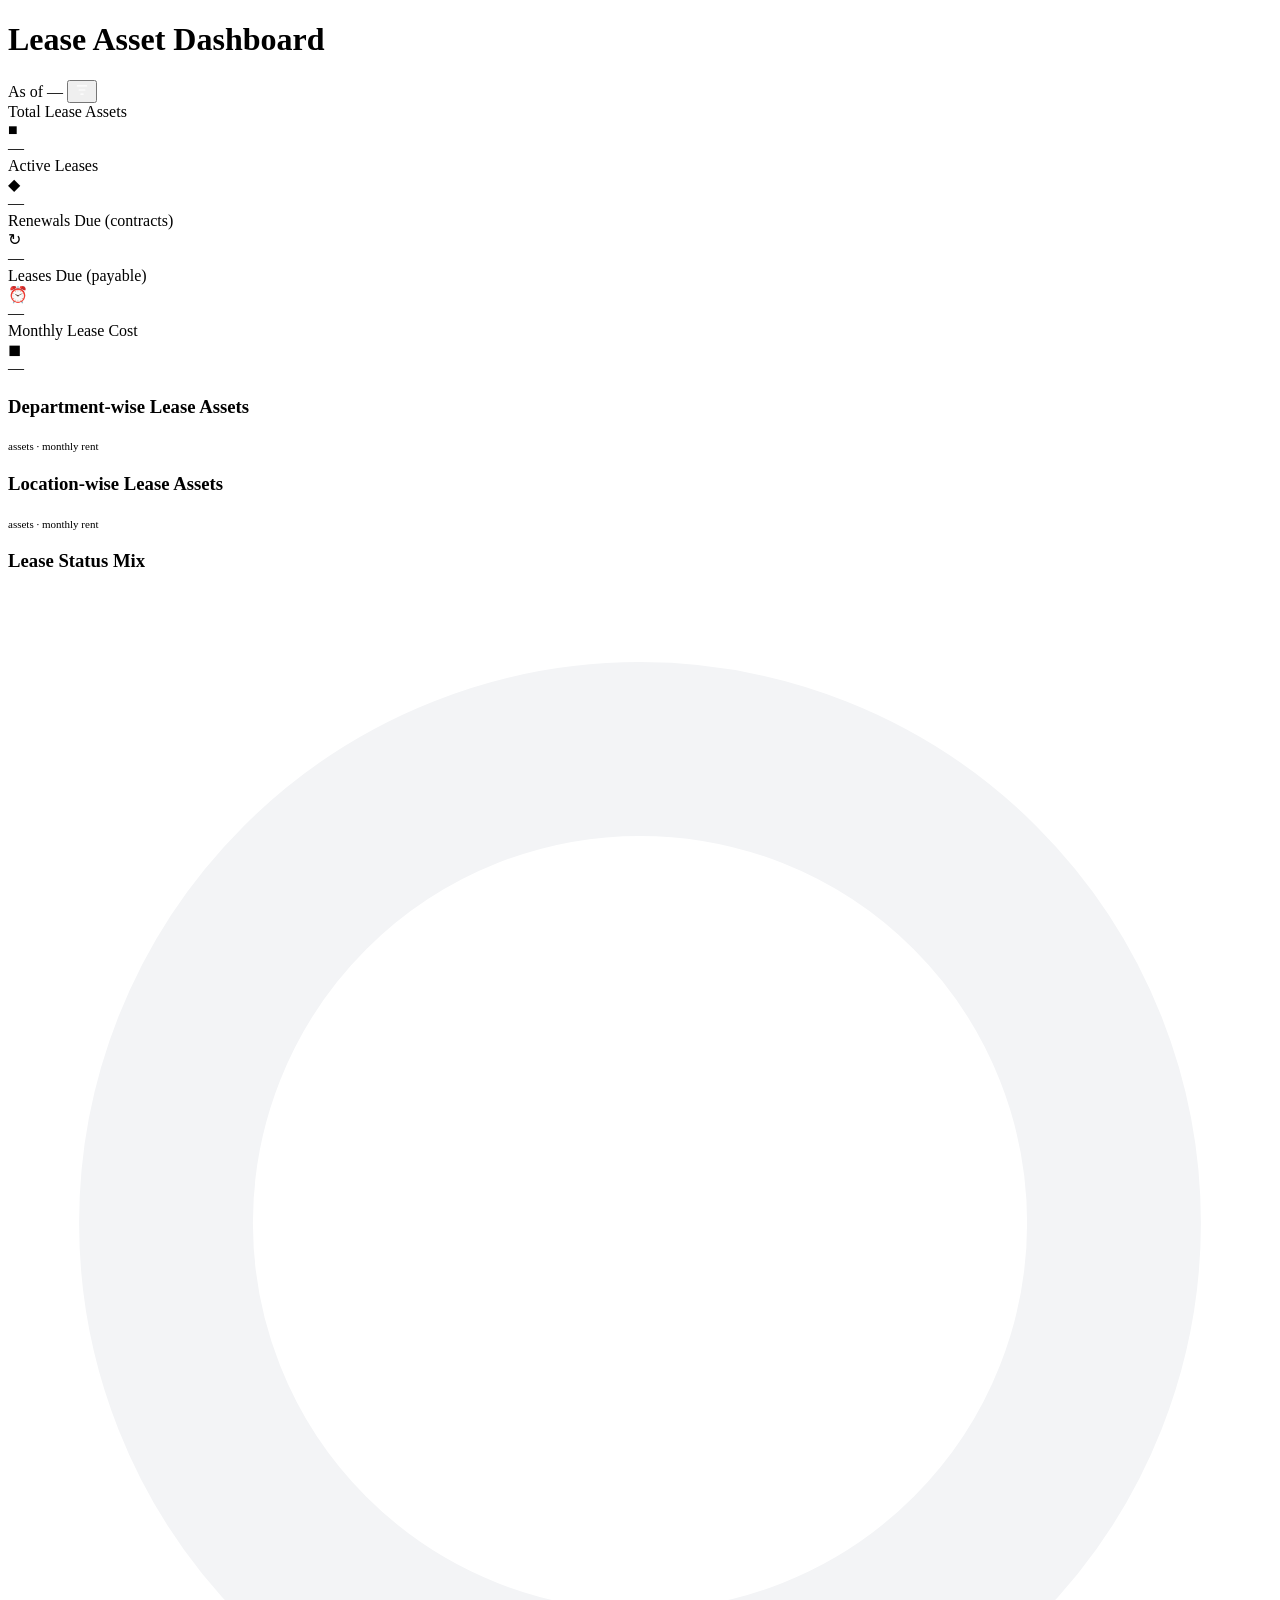
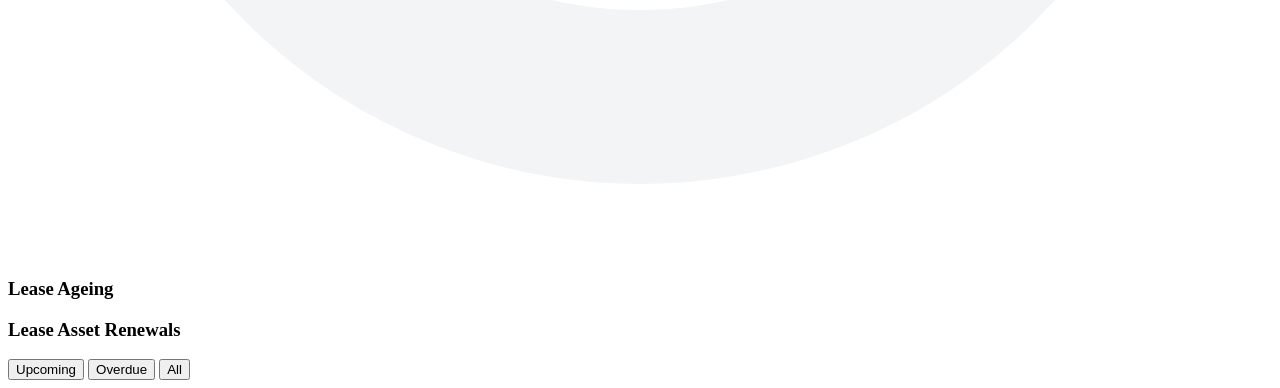
==== index.html @ 48e92919 "first commit" ====
<!DOCTYPE html>
<html lang="en">
<head>
<meta charset="UTF-8">
<meta name="viewport" content="width=device-width, initial-scale=1">
<title>Lease Asset Dashboard</title>

<!-- Existing shared project stylesheet (unmodified). -->
<link rel="stylesheet" href="css/global.css">
<!-- Page-specific additions only (see file header for what's added vs. reused). -->
<link rel="stylesheet" href="css/lease-asset-dashboard.css">
</head>
<body>

<div class="page-shell lease-dashboard" id="leaseDashboard">

  <!-- Header -->
  <header class="lease-dashboard__header">
    <div>
      <h1 class="page-title">Lease Asset Dashboard</h1>
    </div>
    <div class="lease-dashboard__header-right">
      <span class="lease-filter-summary" id="filterSummary">As of &mdash;</span>
      <button type="button" class="btn--icon toolbar__icon-btn" id="openFiltersBtn" title="Filters" aria-label="Filters">
        <svg width="14" height="14" viewBox="0 0 24 24" fill="none" xmlns="http://www.w3.org/2000/svg" style="color:#fff">
          <path d="M4 5h16M7 12h10M10 19h4" stroke="currentColor" stroke-width="2" stroke-linecap="round"/>
        </svg>
      </button>
    </div>
  </header>

  <!-- KPI cards (SummaryCard_Wise_Lease_Assets) -->
  <div class="lease-kpi-grid" id="kpiGrid">
    <div class="lease-kpi-card">
      <div class="lease-kpi-card__head">
        <div class="lease-kpi-card__label">Total Lease Assets</div>
        <div class="lease-kpi-card__icon lease-kpi-card__icon--blue">&#9632;</div>
      </div>
      <div class="lease-kpi-card__value" id="kpiTotal">&mdash;</div>
      <div class="lease-kpi-card__sub" id="kpiTotalSub"></div>
    </div>
    <div class="lease-kpi-card">
      <div class="lease-kpi-card__head">
        <div class="lease-kpi-card__label">Active Leases</div>
        <div class="lease-kpi-card__icon lease-kpi-card__icon--green">&#9670;</div>
      </div>
      <div class="lease-kpi-card__value" id="kpiActive">&mdash;</div>
      <div class="lease-kpi-card__sub" id="kpiActiveSub"></div>
    </div>
    <div class="lease-kpi-card">
      <div class="lease-kpi-card__head">
        <div class="lease-kpi-card__label">Renewals Due <span class="sub">(contracts)</span></div>
        <div class="lease-kpi-card__icon lease-kpi-card__icon--amber">&#8635;</div>
      </div>
      <div class="lease-kpi-card__value" id="kpiRenewals">&mdash;</div>
      <div class="lease-kpi-card__sub" id="kpiRenewalsSub"></div>
    </div>
    <div class="lease-kpi-card">
      <div class="lease-kpi-card__head">
        <div class="lease-kpi-card__label">Leases Due <span class="sub">(payable)</span></div>
        <div class="lease-kpi-card__icon lease-kpi-card__icon--red">&#9200;</div>
      </div>
      <div class="lease-kpi-card__value" id="kpiDue">&mdash;</div>
      <div class="lease-kpi-card__sub" id="kpiDueSub"></div>
    </div>
    <div class="lease-kpi-card">
      <div class="lease-kpi-card__head">
        <div class="lease-kpi-card__label">Monthly Lease Cost</div>
        <div class="lease-kpi-card__icon lease-kpi-card__icon--purple">&#9724;</div>
      </div>
      <div class="lease-kpi-card__value" id="kpiCost">&mdash;</div>
      <div class="lease-kpi-card__sub" id="kpiCostSub"></div>
    </div>
  </div>

  <!-- Department-wise / Location-wise / Status mix -->
  <div class="lease-bars-grid">
    <div class="card">
      <div class="lease-card-head">
        <h3 class="card-title">Department-wise Lease Assets</h3>
        <span class="text-muted" style="font-size:11px">assets &middot; monthly rent</span>
      </div>
      <div class="lease-bars-list" id="deptBars"></div>
    </div>

    <div class="card">
      <div class="lease-card-head">
        <h3 class="card-title">Location-wise Lease Assets</h3>
        <span class="text-muted" style="font-size:11px">assets &middot; monthly rent</span>
      </div>
      <div class="lease-bars-list" id="locBars"></div>
    </div>

    <div class="card">
      <h3 class="card-title">Lease Status Mix</h3>
      <div class="lease-status-mix">
        <svg class="lease-status-donut" viewBox="0 0 160 160" id="statusDonut">
          <circle cx="80" cy="80" r="60" fill="none" stroke="#f3f4f6" stroke-width="22"></circle>
        </svg>
        <div class="lease-status-legend" id="statusLegend"></div>
      </div>
    </div>
  </div>

  <!-- Lease Ageing -->
  <div class="card">
    <div class="lease-card-head">
      <h3 class="card-title">Lease Ageing</h3>
      <span class="text-muted" id="ageingMeta" style="font-size:11px"></span>
    </div>
    <div class="lease-ageing-list" id="ageingBars"></div>
  </div>

  <!-- Lease Asset Renewals (reusable GridTable) -->
  <div class="card">
    <div class="lease-table-card__head">
      <div>
        <h3 class="card-title">Lease Asset Renewals</h3>
        <div class="text-muted" id="renewMeta" style="font-size:11px;margin-top:2px"></div>
      </div>
      <div class="lease-tab-group" id="renewTabs">
        <button type="button" data-tab="upcoming" class="is-active">Upcoming</button>
        <button type="button" data-tab="overdue">Overdue</button>
        <button type="button" data-tab="all">All</button>
      </div>
    </div>
    <div id="renewalsGridWrap" class="table-wrap lease-renewals-table-wrap"></div>
  </div>

  <!-- Filter drawer -->
  <div class="modal-overlay as-filter-modal-overlay" id="filterOverlay" style="display:none;align-items:flex-start;justify-content:flex-end;">
    <div class="modal-panel as-filter-modal lease-filter-panel" id="filterPanel">
      <div class="lease-filter-panel__head">
        <h2 class="section-title">Filters</h2>
        <button type="button" class="btn--icon toolbar__icon-btn" id="closeFiltersBtn" aria-label="Close" style="border:1px solid var(--color-border-strong);background:transparent;color:var(--color-text-secondary)">&times;</button>
      </div>

      <div class="lease-filter-field">
        <label for="fDateRange">Date Range</label>
        <select id="fDateRange" class="as-filter-select">
          <option value="7">7 Days</option>
          <option value="30">30 Days</option>
          <option value="90">90 Days</option>
          <option value="custom">Custom</option>
        </select>
      </div>

      <div class="lease-filter-custom-dates" id="customDateFields" style="display:none">
        <div class="lease-filter-field">
          <label for="fFrom">From</label>
          <input type="date" id="fFrom" class="as-search-input">
        </div>
        <div class="lease-filter-field">
          <label for="fTo">To</label>
          <input type="date" id="fTo" class="as-search-input">
        </div>
      </div>

      <div class="lease-filter-field">
        <label for="fDepartment">Department</label>
        <select id="fDepartment" class="as-filter-select"><option value="All">All</option></select>
      </div>
      <div class="lease-filter-field">
        <label for="fLocation">Location</label>
        <select id="fLocation" class="as-filter-select"><option value="All">All</option></select>
      </div>
      <div class="lease-filter-field">
        <label for="fVendor">Vendor</label>
        <select id="fVendor" class="as-filter-select"><option value="All">All</option></select>
      </div>
      <div class="lease-filter-field">
        <label for="fCategory">Category</label>
        <select id="fCategory" class="as-filter-select"><option value="All">All</option></select>
      </div>
      <div class="lease-filter-field">
        <label for="fAssetType">Asset Type</label>
        <select id="fAssetType" class="as-filter-select"><option value="All">All</option></select>
      </div>

      <div class="lease-filter-panel__actions">
        <button type="button" class="btn-reset" id="resetFiltersBtn">Reset</button>
        <button type="button" class="btn--dark" id="applyFiltersBtn">Apply</button>
      </div>
    </div>
  </div>

  <div id="dashboardError" style="display:none"></div>
</div>

<!-- Existing shared reusable engine (unmodified). -->
<script src="js/library.js"></script>
<!-- Page controller: RNSP wiring, filter state, rendering. -->
<script src="js/lease-asset-dashboard.js"></script>
</body>
</html>
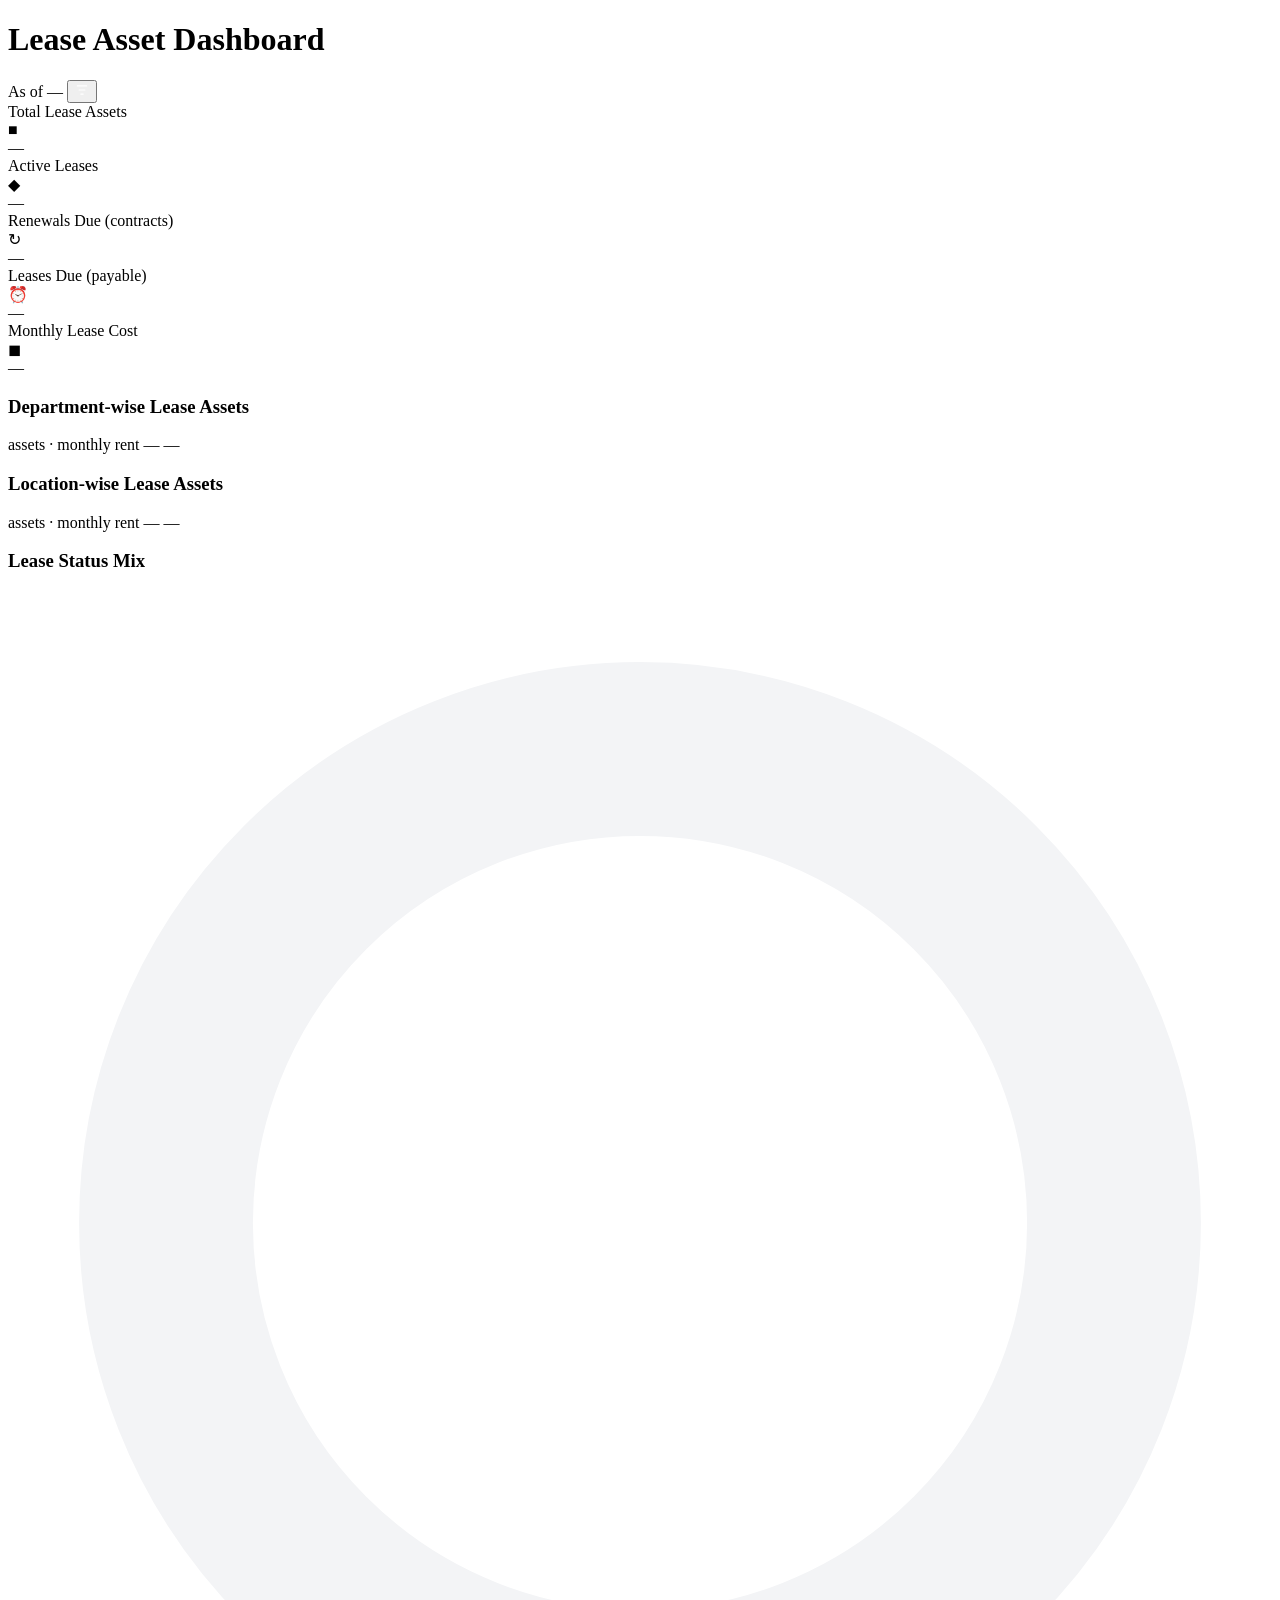
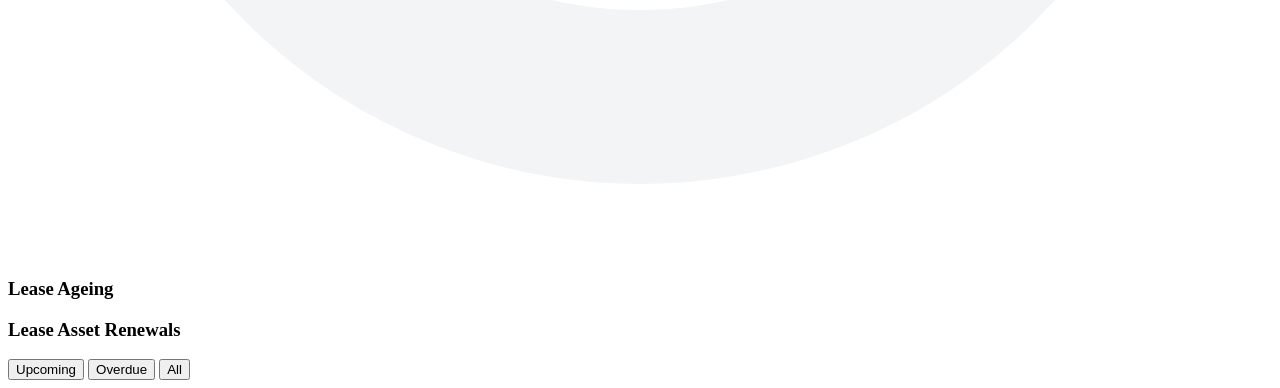
==== commit 7711d919: "update" ====
--- a/index.html
+++ b/index.html
@@ -5,6 +5,13 @@
 <meta name="viewport" content="width=device-width, initial-scale=1">
 <title>Lease Asset Dashboard</title>
 
+<!-- Copied from the real ServiceDashboard.html: this is how fonts actually
+     get loaded on every page (global.css sets font-family: "Poppins", ...
+     but does not itself load the font file). -->
+<link rel="preconnect" href="https://fonts.googleapis.com">
+<link rel="preconnect" href="https://fonts.gstatic.com" crossorigin>
+<link href="https://fonts.googleapis.com/css2?family=Poppins:wght@400&display=swap" rel="stylesheet">
+
 <!-- Existing shared project stylesheet (unmodified). -->
 <link rel="stylesheet" href="css/global.css">
 <!-- Page-specific additions only (see file header for what's added vs. reused). -->
@@ -12,7 +19,7 @@
 </head>
 <body>
 
-<div class="page-shell lease-dashboard" id="leaseDashboard">
+<main class="page-shell lease-dashboard qaf-navdock-layout-shift" id="leaseDashboard" aria-busy="true">
 
   <!-- Header -->
   <header class="lease-dashboard__header">
@@ -78,7 +85,13 @@
     <div class="card">
       <div class="lease-card-head">
         <h3 class="card-title">Department-wise Lease Assets</h3>
-        <span class="text-muted" style="font-size:11px">assets &middot; monthly rent</span>
+        <div class="lease-mini-stats">
+          <span class="text-muted">assets &middot; monthly rent</span>
+          <span class="lease-mini-stats__values">
+            <span id="deptTotalAssets">&mdash;</span>
+            <span id="deptTotalRent">&mdash;</span>
+          </span>
+        </div>
       </div>
       <div class="lease-bars-list" id="deptBars"></div>
     </div>
@@ -86,7 +99,13 @@
     <div class="card">
       <div class="lease-card-head">
         <h3 class="card-title">Location-wise Lease Assets</h3>
-        <span class="text-muted" style="font-size:11px">assets &middot; monthly rent</span>
+        <div class="lease-mini-stats">
+          <span class="text-muted">assets &middot; monthly rent</span>
+          <span class="lease-mini-stats__values">
+            <span id="locTotalAssets">&mdash;</span>
+            <span id="locTotalRent">&mdash;</span>
+          </span>
+        </div>
       </div>
       <div class="lease-bars-list" id="locBars"></div>
     </div>
@@ -124,7 +143,7 @@
         <button type="button" data-tab="all">All</button>
       </div>
     </div>
-    <div id="renewalsGridWrap" class="table-wrap lease-renewals-table-wrap"></div>
+    <div id="renewalsGridWrap" class="table-wrap lease-renewals-table-wrap qaf-scrollbar-10"></div>
   </div>
 
   <!-- Filter drawer -->
@@ -185,11 +204,11 @@
   </div>
 
   <div id="dashboardError" style="display:none"></div>
-</div>
+</main>
 
 <!-- Existing shared reusable engine (unmodified). -->
 <script src="js/library.js"></script>
 <!-- Page controller: RNSP wiring, filter state, rendering. -->
 <script src="js/lease-asset-dashboard.js"></script>
 </body>
-</html>
+</html>
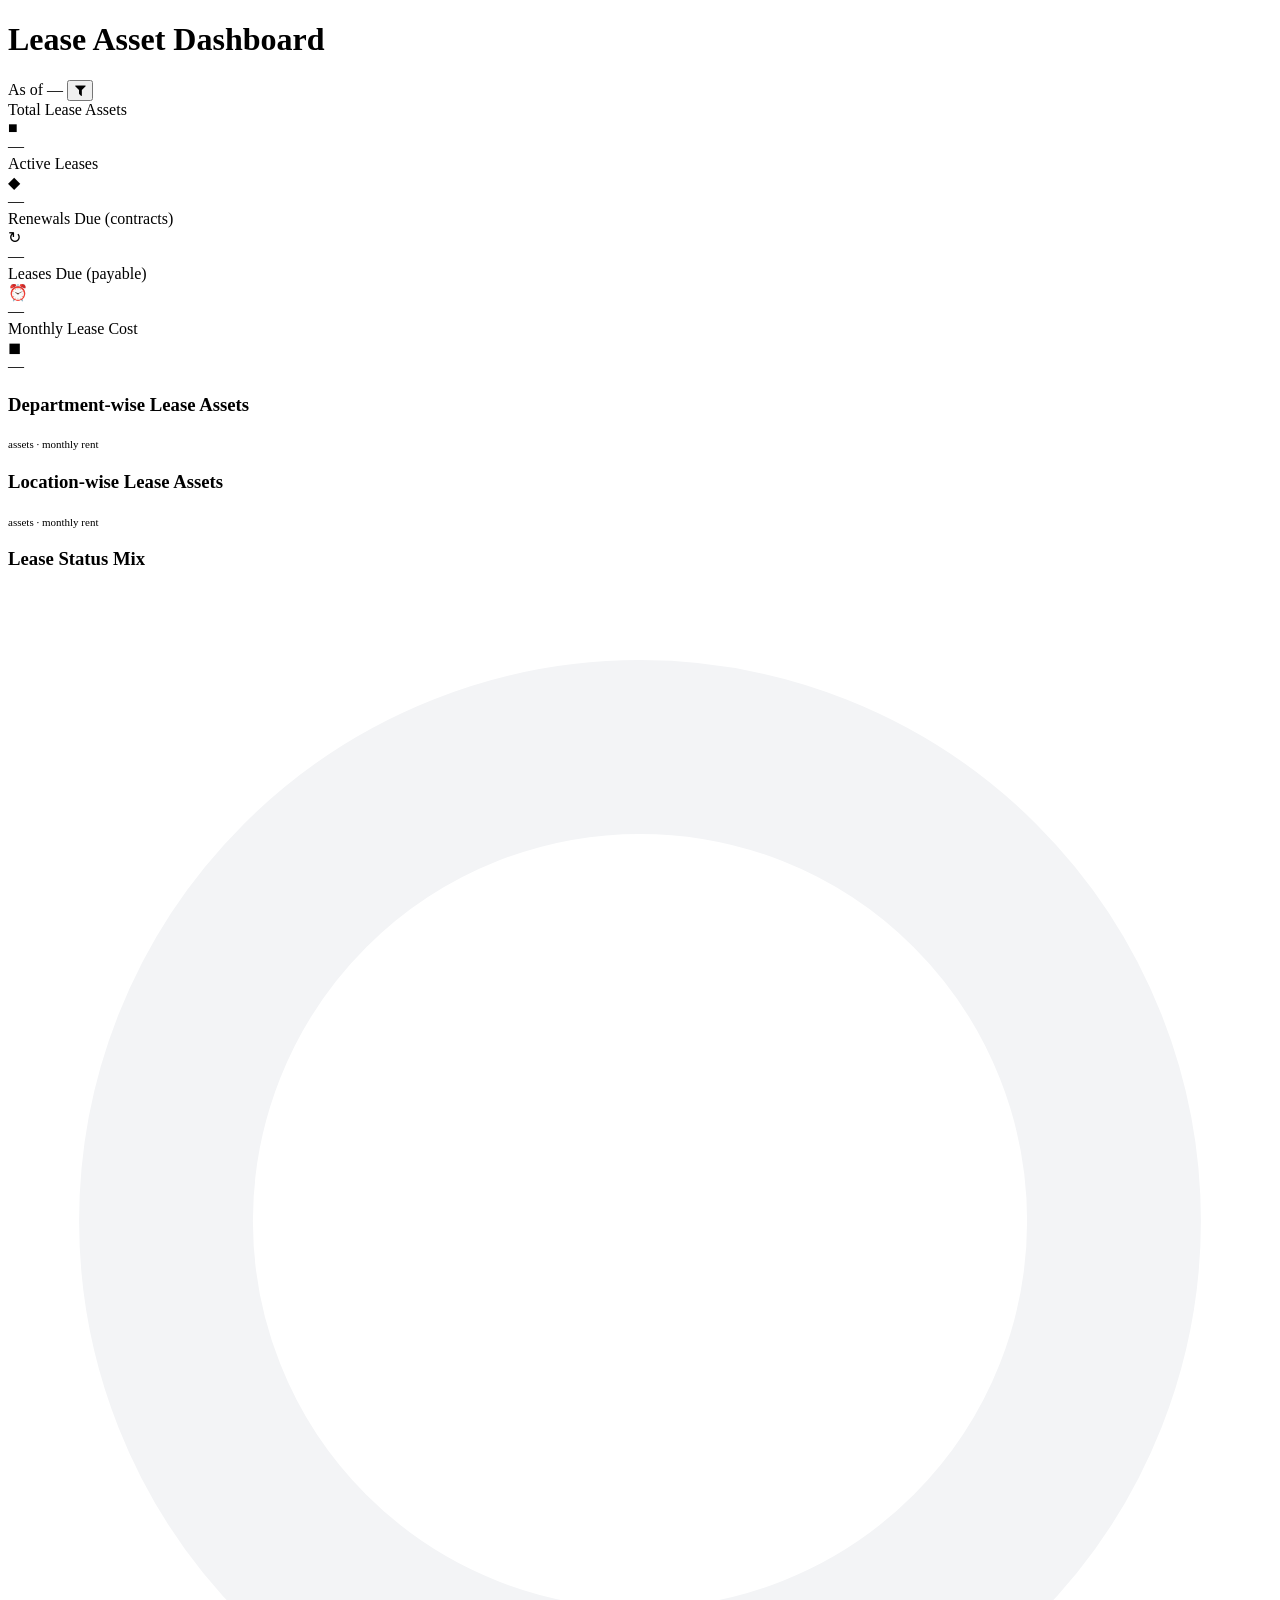
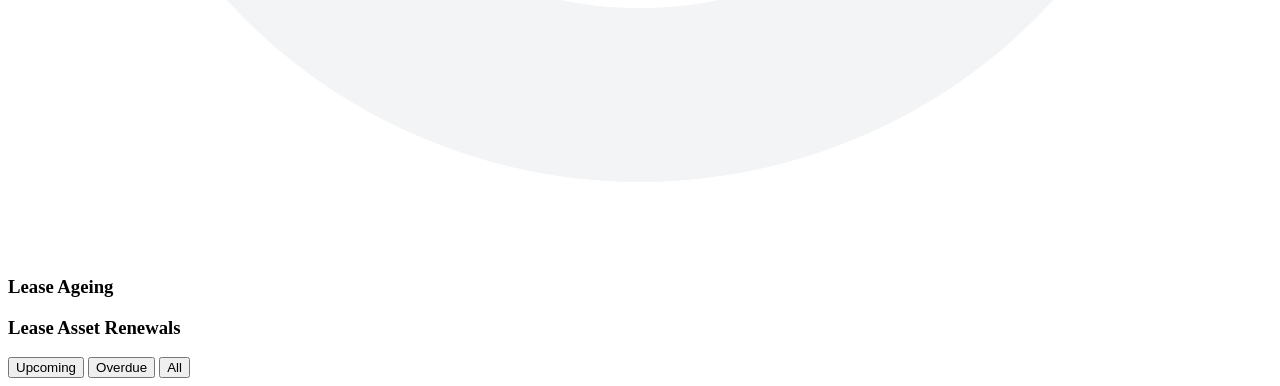
==== commit 87facd24: "update" ====
--- a/index.html
+++ b/index.html
@@ -12,6 +12,14 @@
 <link rel="preconnect" href="https://fonts.gstatic.com" crossorigin>
 <link href="https://fonts.googleapis.com/css2?family=Poppins:wght@400&display=swap" rel="stylesheet">
 
+<!-- Font Awesome — the .fa fa-filter / fa-angle-down icons used by the
+     filter funnel are assumed to already be available globally in the
+     real host app (same as ServiceDashboard.html's .fa fa-tachometer
+     icons, which also load FontAwesome from somewhere outside that page's
+     own <head>). Included here only so the icons render in a standalone
+     preview of this page. Safe to remove once deployed inside the host. -->
+<link rel="stylesheet" href="https://cdnjs.cloudflare.com/ajax/libs/font-awesome/4.7.0/css/font-awesome.min.css">
+
 <!-- Existing shared project stylesheet (unmodified). -->
 <link rel="stylesheet" href="css/global.css">
 <!-- Page-specific additions only (see file header for what's added vs. reused). -->
@@ -26,12 +34,11 @@
     <div>
       <h1 class="page-title">Lease Asset Dashboard</h1>
     </div>
-    <div class="lease-dashboard__header-right">
+    <div class="lease-dashboard__header-right avd-header-actions">
       <span class="lease-filter-summary" id="filterSummary">As of &mdash;</span>
-      <button type="button" class="btn--icon toolbar__icon-btn" id="openFiltersBtn" title="Filters" aria-label="Filters">
-        <svg width="14" height="14" viewBox="0 0 24 24" fill="none" xmlns="http://www.w3.org/2000/svg" style="color:#fff">
-          <path d="M4 5h16M7 12h10M10 19h4" stroke="currentColor" stroke-width="2" stroke-linecap="round"/>
-        </svg>
+      <button type="button" class="filter-funnel-btn qaf-btn qaf-btn--square qaf-btn--square-inverse"
+        id="filterFunnelBtn" aria-expanded="false" aria-controls="filterFunnelPopup" aria-label="Filter" title="Filter">
+        <i class="fa fa-filter" aria-hidden="true"></i>
       </button>
     </div>
   </header>
@@ -85,13 +92,7 @@
     <div class="card">
       <div class="lease-card-head">
         <h3 class="card-title">Department-wise Lease Assets</h3>
-        <div class="lease-mini-stats">
-          <span class="text-muted">assets &middot; monthly rent</span>
-          <span class="lease-mini-stats__values">
-            <span id="deptTotalAssets">&mdash;</span>
-            <span id="deptTotalRent">&mdash;</span>
-          </span>
-        </div>
+        <span class="text-muted" style="font-size:11px">assets &middot; monthly rent</span>
       </div>
       <div class="lease-bars-list" id="deptBars"></div>
     </div>
@@ -99,13 +100,7 @@
     <div class="card">
       <div class="lease-card-head">
         <h3 class="card-title">Location-wise Lease Assets</h3>
-        <div class="lease-mini-stats">
-          <span class="text-muted">assets &middot; monthly rent</span>
-          <span class="lease-mini-stats__values">
-            <span id="locTotalAssets">&mdash;</span>
-            <span id="locTotalRent">&mdash;</span>
-          </span>
-        </div>
+        <span class="text-muted" style="font-size:11px">assets &middot; monthly rent</span>
       </div>
       <div class="lease-bars-list" id="locBars"></div>
     </div>
@@ -146,60 +141,117 @@
     <div id="renewalsGridWrap" class="table-wrap lease-renewals-table-wrap qaf-scrollbar-10"></div>
   </div>
 
-  <!-- Filter drawer -->
-  <div class="modal-overlay as-filter-modal-overlay" id="filterOverlay" style="display:none;align-items:flex-start;justify-content:flex-end;">
-    <div class="modal-panel as-filter-modal lease-filter-panel" id="filterPanel">
-      <div class="lease-filter-panel__head">
-        <h2 class="section-title">Filters</h2>
-        <button type="button" class="btn--icon toolbar__icon-btn" id="closeFiltersBtn" aria-label="Close" style="border:1px solid var(--color-border-strong);background:transparent;color:var(--color-text-secondary)">&times;</button>
-      </div>
-
-      <div class="lease-filter-field">
-        <label for="fDateRange">Date Range</label>
-        <select id="fDateRange" class="as-filter-select">
-          <option value="7">7 Days</option>
-          <option value="30">30 Days</option>
-          <option value="90">90 Days</option>
-          <option value="custom">Custom</option>
-        </select>
-      </div>
-
-      <div class="lease-filter-custom-dates" id="customDateFields" style="display:none">
-        <div class="lease-filter-field">
-          <label for="fFrom">From</label>
-          <input type="date" id="fFrom" class="as-search-input">
+  <!-- Filter funnel popup — same markup contract as Asset Value Dashboard's
+       filter modal (.as-filter-modal-overlay / .as-filter-modal.hmt-filter-modal),
+       so the popup, its fields and its searchable-combobox dropdowns are
+       styled entirely by global.css. -->
+  <div class="filter-funnel-backdrop as-filter-modal-overlay" id="filterFunnelBackdrop" hidden></div>
+  <div class="filter-funnel-popup as-filter-modal hmt-filter-modal" id="filterFunnelPopup"
+    hidden role="dialog" aria-modal="true" aria-label="Dashboard filters">
+    <div class="filter-funnel-popup__header hmt-filter-modal__head">
+      <h2 class="section-title">Filters</h2>
+      <button type="button" class="filter-funnel-popup__close hmt-filter-close as-filter-close"
+        id="filterFunnelClose" aria-label="Close filters">&times;</button>
+    </div>
+    <div class="filter-funnel-popup__body">
+      <div class="as-filter-fields hmt-filter-fields">
+
+        <!-- Date Range — kept as-is per spec (7 / 30 / 90 / Custom, default
+             7 Days, never "All"); everything else in this popup is the
+             ported searchable-combobox contract. -->
+        <label class="hmt-filter-field" data-filter-key="dateRange">
+          <span>Date Range</span>
+          <select id="fDateRange" class="as-filter-select">
+            <option value="7">7 Days</option>
+            <option value="30">30 Days</option>
+            <option value="90">90 Days</option>
+            <option value="custom">Custom</option>
+          </select>
+        </label>
+
+        <div class="lease-custom-dates" id="customDateFields" style="display:none">
+          <label class="hmt-filter-field" data-filter-key="from">
+            <span>From</span>
+            <input type="date" id="fFrom" class="as-filter-select">
+          </label>
+          <label class="hmt-filter-field" data-filter-key="to">
+            <span>To</span>
+            <input type="date" id="fTo" class="as-filter-select">
+          </label>
         </div>
-        <div class="lease-filter-field">
-          <label for="fTo">To</label>
-          <input type="date" id="fTo" class="as-search-input">
-        </div>
-      </div>
-
-      <div class="lease-filter-field">
-        <label for="fDepartment">Department</label>
-        <select id="fDepartment" class="as-filter-select"><option value="All">All</option></select>
-      </div>
-      <div class="lease-filter-field">
-        <label for="fLocation">Location</label>
-        <select id="fLocation" class="as-filter-select"><option value="All">All</option></select>
-      </div>
-      <div class="lease-filter-field">
-        <label for="fVendor">Vendor</label>
-        <select id="fVendor" class="as-filter-select"><option value="All">All</option></select>
-      </div>
-      <div class="lease-filter-field">
-        <label for="fCategory">Category</label>
-        <select id="fCategory" class="as-filter-select"><option value="All">All</option></select>
-      </div>
-      <div class="lease-filter-field">
-        <label for="fAssetType">Asset Type</label>
-        <select id="fAssetType" class="as-filter-select"><option value="All">All</option></select>
-      </div>
-
-      <div class="lease-filter-panel__actions">
-        <button type="button" class="btn-reset" id="resetFiltersBtn">Reset</button>
-        <button type="button" class="btn--dark" id="applyFiltersBtn">Apply</button>
-      </div>
+
+        <!-- Asset Type -->
+        <label class="hmt-filter-field" data-filter-key="AssetType"> <span>Asset Type</span>
+          <div class="hmt-filter-select-wrap" data-filter-key="AssetType"> <input type="text"
+              id="filterAssetTypeInput"
+              class="as-filter-select as-filter-select-trigger as-filter-select-input hmt-filter-select-input"
+              role="combobox" aria-expanded="false" aria-haspopup="listbox"
+              aria-controls="filterAssetTypeMenu" aria-autocomplete="list" autocomplete="off"
+              spellcheck="false" placeholder="Select to apply"> <i class="fa fa-angle-down qaf-arrow-icon qaf-arrow-icon--overlay" aria-hidden="true"></i> <input type="hidden"
+              id="filterAssetType" value="">
+            <div id="filterAssetTypeMenu" class="as-filter-select-menu hmt-filter-select-menu as-filter-select-panel hmt-filter-select-panel"
+              role="listbox" hidden></div>
+          </div>
+        </label>
+        <!-- Category (scoped to the currently selected Asset Type) -->
+        <label class="hmt-filter-field" data-filter-key="Category"> <span>Category</span>
+          <div class="hmt-filter-select-wrap" data-filter-key="Category"> <input type="text"
+              id="filterCategoryInput"
+              class="as-filter-select as-filter-select-trigger as-filter-select-input hmt-filter-select-input"
+              role="combobox" aria-expanded="false" aria-haspopup="listbox"
+              aria-controls="filterCategoryMenu" aria-autocomplete="list" autocomplete="off"
+              spellcheck="false" placeholder="Select to apply"> <i class="fa fa-angle-down qaf-arrow-icon qaf-arrow-icon--overlay" aria-hidden="true"></i> <input type="hidden"
+              id="filterCategory" value="">
+            <div id="filterCategoryMenu" class="as-filter-select-menu hmt-filter-select-menu as-filter-select-panel hmt-filter-select-panel"
+              role="listbox" hidden></div>
+          </div>
+        </label>
+        <!-- Location -->
+        <label class="hmt-filter-field" data-filter-key="Location"> <span>Location</span>
+          <div class="hmt-filter-select-wrap" data-filter-key="Location"> <input type="text"
+              id="filterLocationInput"
+              class="as-filter-select as-filter-select-trigger as-filter-select-input hmt-filter-select-input"
+              role="combobox" aria-expanded="false" aria-haspopup="listbox"
+              aria-controls="filterLocationMenu" aria-autocomplete="list" autocomplete="off"
+              spellcheck="false" placeholder="Select to apply"> <i class="fa fa-angle-down qaf-arrow-icon qaf-arrow-icon--overlay" aria-hidden="true"></i> <input type="hidden"
+              id="filterLocation" value="">
+            <div id="filterLocationMenu" class="as-filter-select-menu hmt-filter-select-menu as-filter-select-panel hmt-filter-select-panel"
+              role="listbox" hidden></div>
+          </div>
+        </label>
+        <!-- Department -->
+        <label class="hmt-filter-field" data-filter-key="Department"> <span>Department</span>
+          <div class="hmt-filter-select-wrap" data-filter-key="Department"> <input type="text"
+              id="filterDepartmentInput"
+              class="as-filter-select as-filter-select-trigger as-filter-select-input hmt-filter-select-input"
+              role="combobox" aria-expanded="false" aria-haspopup="listbox"
+              aria-controls="filterDepartmentMenu" aria-autocomplete="list" autocomplete="off"
+              spellcheck="false" placeholder="Select to apply"> <i class="fa fa-angle-down qaf-arrow-icon qaf-arrow-icon--overlay" aria-hidden="true"></i> <input type="hidden"
+              id="filterDepartment" value="">
+            <div id="filterDepartmentMenu" class="as-filter-select-menu hmt-filter-select-menu as-filter-select-panel hmt-filter-select-panel"
+              role="listbox" hidden></div>
+          </div>
+        </label>
+        <!-- Vendor -->
+        <label class="hmt-filter-field" data-filter-key="Vendor"> <span>Vendor</span>
+          <div class="hmt-filter-select-wrap" data-filter-key="Vendor"> <input type="text"
+              id="filterVendorInput"
+              class="as-filter-select as-filter-select-trigger as-filter-select-input hmt-filter-select-input"
+              role="combobox" aria-expanded="false" aria-haspopup="listbox"
+              aria-controls="filterVendorMenu" aria-autocomplete="list" autocomplete="off"
+              spellcheck="false" placeholder="Select to apply"> <i class="fa fa-angle-down qaf-arrow-icon qaf-arrow-icon--overlay" aria-hidden="true"></i> <input type="hidden"
+              id="filterVendor" value="">
+            <div id="filterVendorMenu" class="as-filter-select-menu hmt-filter-select-menu as-filter-select-panel hmt-filter-select-panel"
+              role="listbox" hidden></div>
+          </div>
+        </label>
+      </div>
+    </div>
+    <div class="filter-funnel-popup__footer hmt-filter-modal__actions">
+      <button type="button" class="filter-funnel-popup__clear qaf-btn qaf-cs-theme-btn qaf-cs-theme-btn--secondary"
+        id="filterFunnelClear">Clear</button>
+      <button type="button" class="filter-funnel-popup__apply qaf-btn qaf-cs-theme-btn qaf-cs-theme-btn--primary"
+        id="filterFunnelApply">Apply Filters</button>
     </div>
   </div>
 
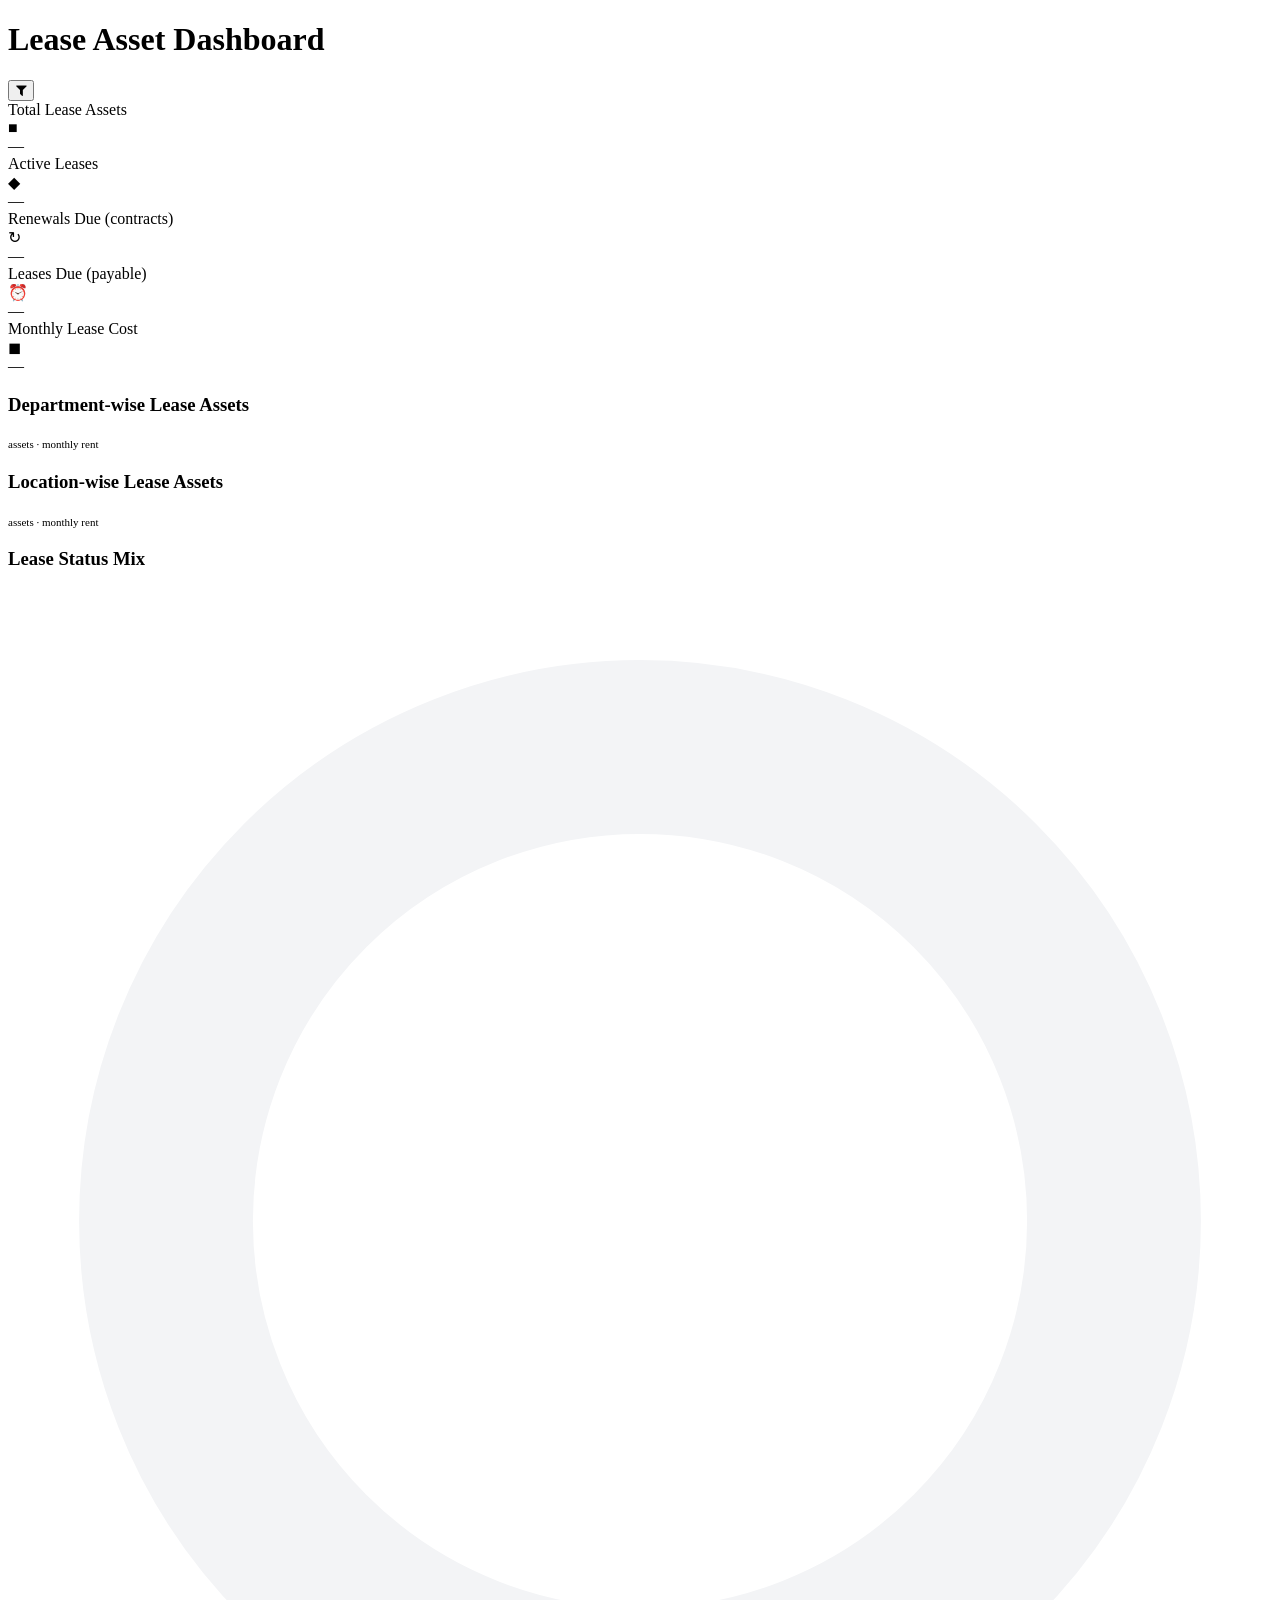
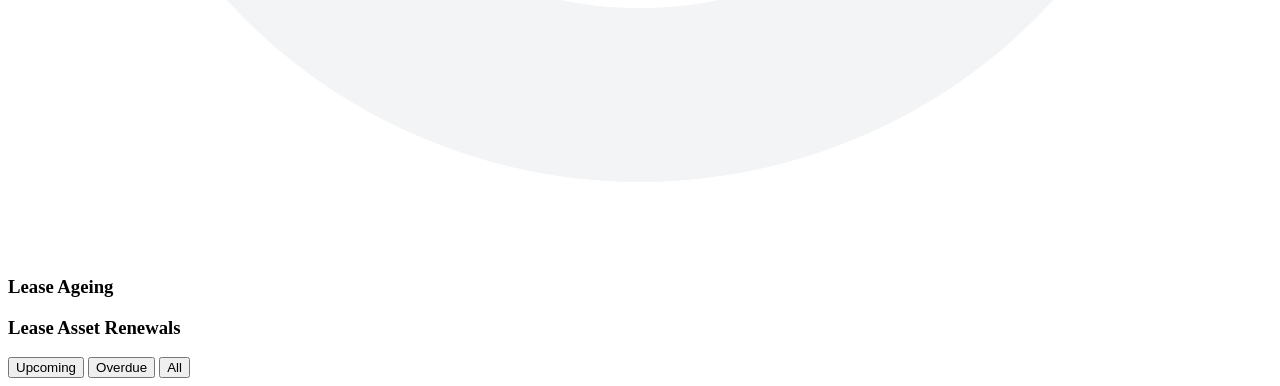
==== commit 091eda85: "update" ====
--- a/index.html
+++ b/index.html
@@ -27,7 +27,7 @@
 </head>
 <body>
 
-<main class="page-shell lease-dashboard qaf-navdock-layout-shift" id="leaseDashboard" aria-busy="true">
+<main class="page-shell lease-dashboard qaf-navdock-layout-shift qaf-cs-theme-host" id="leaseDashboard" aria-busy="true">
 
   <!-- Header -->
   <header class="lease-dashboard__header">
@@ -35,7 +35,6 @@
       <h1 class="page-title">Lease Asset Dashboard</h1>
     </div>
     <div class="lease-dashboard__header-right avd-header-actions">
-      <span class="lease-filter-summary" id="filterSummary">As of &mdash;</span>
       <button type="button" class="filter-funnel-btn qaf-btn qaf-btn--square qaf-btn--square-inverse"
         id="filterFunnelBtn" aria-expanded="false" aria-controls="filterFunnelPopup" aria-label="Filter" title="Filter">
         <i class="fa fa-filter" aria-hidden="true"></i>
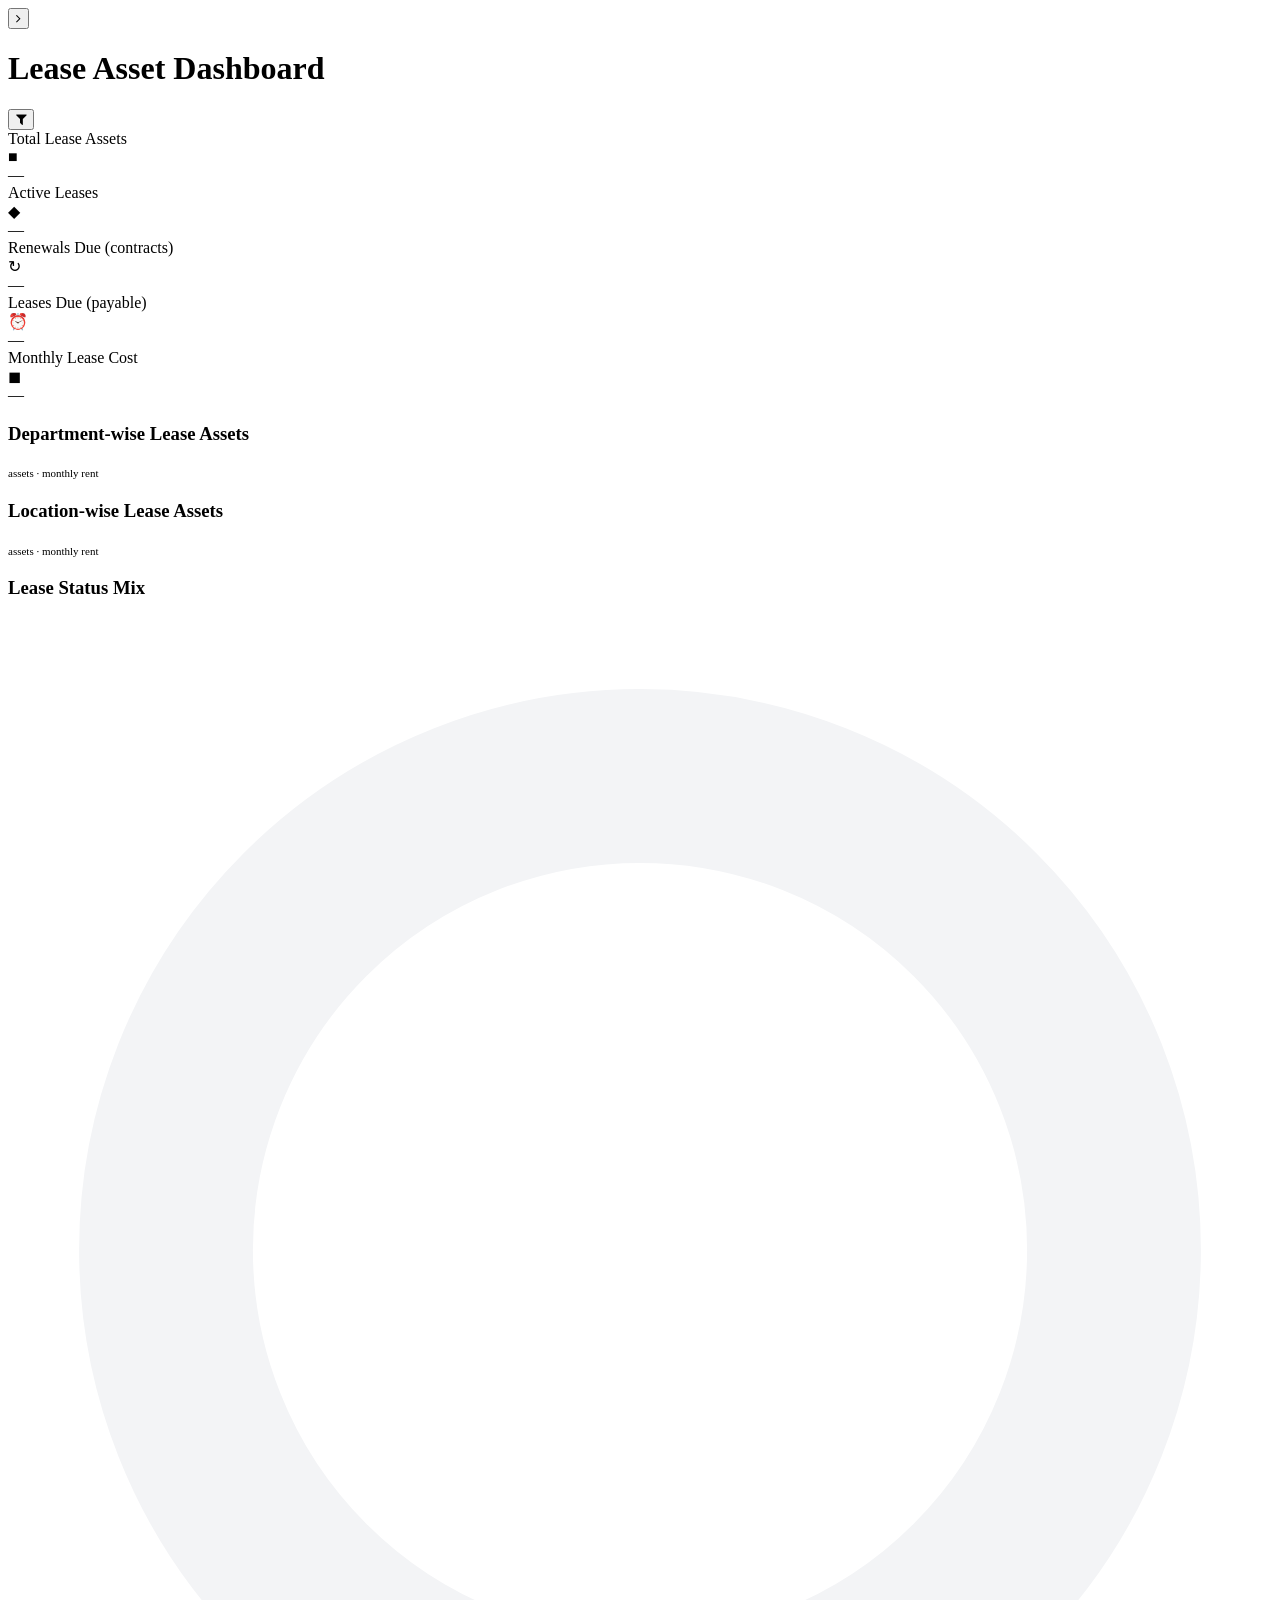
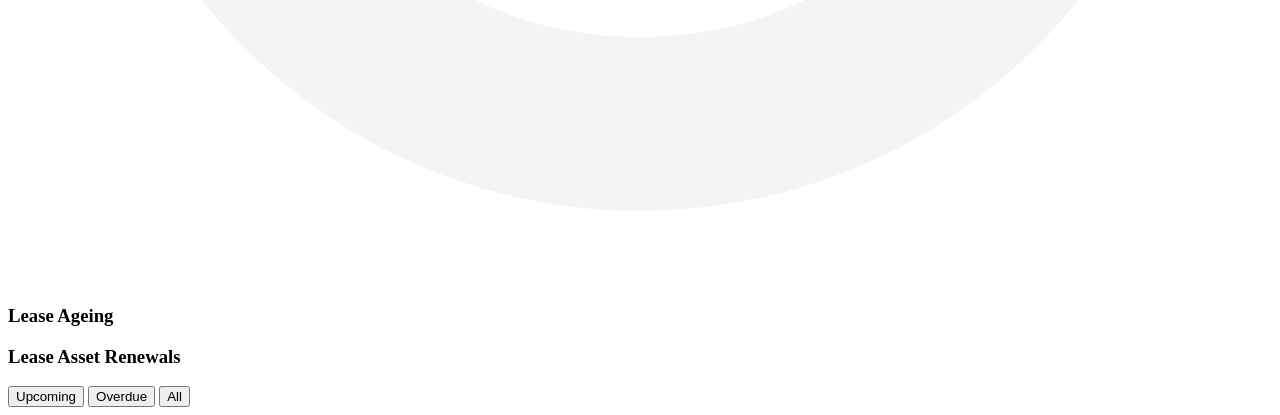
==== commit 9230e6eb: "update" ====
--- a/index.html
+++ b/index.html
@@ -27,6 +27,13 @@
 </head>
 <body>
 
+<aside class="qaf-navdock" aria-label="Application navigation">
+  <button id="qafNavToggle" type="button" class="qaf-navdock__arrow-indicator" aria-label="Toggle navigation" aria-expanded="false">
+    <i class="fa fa-angle-right" aria-hidden="true"></i>
+  </button>
+  <nav id="qafNavdockList" class="qaf-navdock__list"></nav>
+</aside>
+
 <main class="page-shell lease-dashboard qaf-navdock-layout-shift qaf-cs-theme-host" id="leaseDashboard" aria-busy="true">
 
   <!-- Header -->
@@ -104,7 +111,7 @@
       <div class="lease-bars-list" id="locBars"></div>
     </div>
 
-    <div class="card">
+    <div class="card lease-status-card">
       <h3 class="card-title">Lease Status Mix</h3>
       <div class="lease-status-mix">
         <svg class="lease-status-donut" viewBox="0 0 160 160" id="statusDonut">
@@ -259,6 +266,10 @@
 
 <!-- Existing shared reusable engine (unmodified). -->
 <script src="js/library.js"></script>
+<!-- Shared nav dock (Analytics > Lease Asset Dashboard added — see file
+     header comment at the new MenuId 13 entry). Auto-inits into
+     #qafNavdockList as soon as it loads, same as every other asset page. -->
+<script src="js/Asset_nav_dock.js"></script>
 <!-- Page controller: RNSP wiring, filter state, rendering. -->
 <script src="js/lease-asset-dashboard.js"></script>
 </body>
